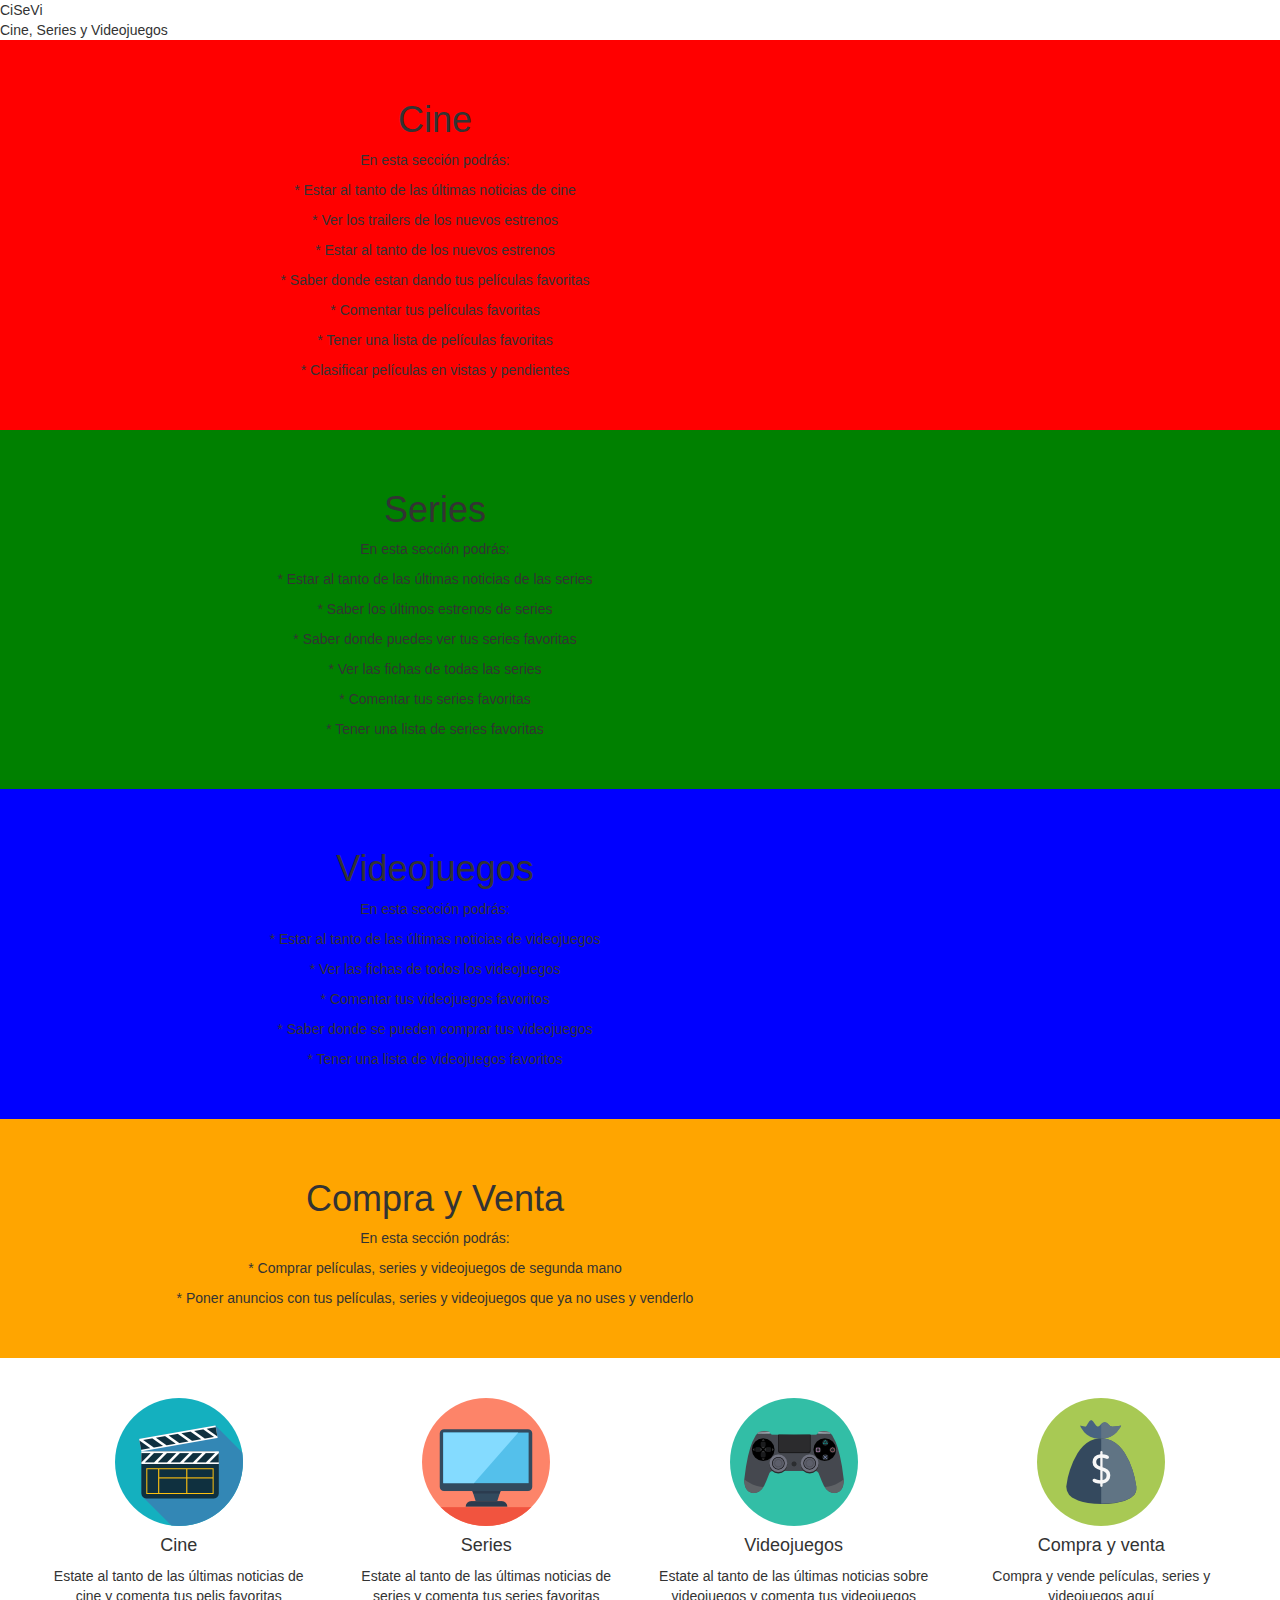
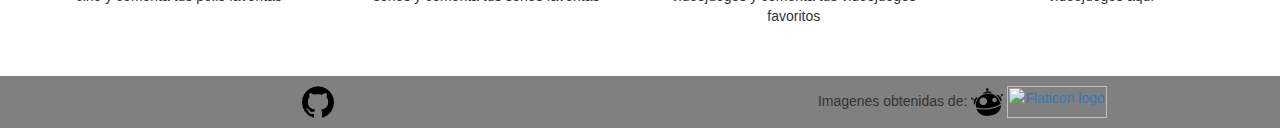
==== index.html @ 4f7527a3 "empezando" ====
<!DOCTYPE html>
<html>
<head>

	<meta name="viewport" content="width=device-width, initial-scale=1">

	<title>CiSeVi</title>

	<link rel="stylesheet" href="https://maxcdn.bootstrapcdn.com/bootstrap/3.3.7/css/bootstrap.min.css" integrity="sha384-BVYiiSIFeK1dGmJRAkycuHAHRg32OmUcww7on3RYdg4Va+PmSTsz/K68vbdEjh4u" crossorigin="anonymous">

	<link rel="stylesheet" href="https://maxcdn.bootstrapcdn.com/bootstrap/3.3.7/css/bootstrap-theme.min.css" integrity="sha384-rHyoN1iRsVXV4nD0JutlnGaslCJuC7uwjduW9SVrLvRYooPp2bWYgmgJQIXwl/Sp" crossorigin="anonymous">

	<script src="https://maxcdn.bootstrapcdn.com/bootstrap/3.3.7/js/bootstrap.min.js" integrity="sha384-Tc5IQib027qvyjSMfHjOMaLkfuWVxZxUPnCJA7l2mCWNIpG9mGCD8wGNIcPD7Txa" crossorigin="anonymous"></script>

	<link rel="stylesheet" type="text/css" href="css/style.css">


</head>
<body>
	<!--<nav id="mainNav" class="navbar navbar-default navbar-custom navbar-fixed-top">
		<div class="container">
			<div class="navbar-header page-scroll">
                <button type="button" class="navbar-toggle" data-toggle="collapse" data-target="#bs-example-navbar-collapse-1">
                    <span class="sr-only">Toggle navigation</span> Menu <i class="fa fa-bars"></i>
                </button>
                <a class="navbar-brand page-scroll" href="#page-top">CiSeVi</a>
            </div>

            <div class="collapse navbar-collapse" id="bs-example-navbar-collapse-1">
                <ul class="nav navbar-nav navbar-right">
                    <li class="hidden">
                        <a href="#page-top"></a>
                    </li>
                    <li>
                        <a class="page-scroll" href="#services">Cine</a>
                    </li>
                    <li>
                        <a class="page-scroll" href="#portfolio">Series</a>
                    </li>
                    <li>
                        <a class="page-scroll" href="#about">Videojuegos</a>
                    </li>
                    <li>
                        <a class="page-scroll" href="#team">Compra y Venta</a>
                    </li>
            </div>
		</div>
	</nav>-->
		<header>
			<div class=" row intro-center">
				<div class="col-md-12">
					<div class="intro-lead-in">CiSeVi</div>
					<div class="intro-heading">Cine, Series y Videojuegos</div>
				</div>
			</div>
		</header>

        <div class="row text-center" id="cine">
        	<div class="col-md-8">
        		<h1>Cine</h1>
        		<p>En esta sección podrás:</p>
				<p>* Estar al tanto de las últimas noticias de cine</p>
				<p>* Ver los trailers de los nuevos estrenos</p>
				<p>* Estar al tanto de los nuevos estrenos</p>
				<p>* Saber donde estan dando tus películas favoritas</p>
				<p>* Comentar tus películas favoritas</p>
				<p>* Tener una lista de películas favoritas</p>
				<p>* Clasificar películas en vistas y pendientes</p>
        	</div>
        	<div class="col-md-4">
        		
        	</div>
        </div>

        <div class="row text-center" id="series">
        	<div class="col-md-8">
        	<h1>Series</h1>
        		<p>En esta sección podrás:</p>
				<p>* Estar al tanto de las últimas noticias de las series</p>
				<p>* Saber los últimos estrenos de series</p>
				<p>* Saber donde puedes ver tus series favoritas</p>
				<p>* Ver las fichas de todas las series</p>
				<p>* Comentar tus series favoritas</p>
				<p>* Tener una lista de series favoritas</p>
        	</div>
        	<div class="col-md-4">
        		
        	</div>
        </div>

        <div class="row text-center" id="videojuegos">
        	<div class="col-md-8">
        		<h1>Videojuegos</h1>
        		<p> En esta sección podrás:</p>
				<p>* Estar al tanto de las últimas noticias de videojuegos</p>
				<p>* Ver las fichas de todos los videojuegos</p>
				<p>* Comentar tus videojuegos favoritos</p>
				<p>* Saber donde se pueden comprar tus videojuegos</p>
				<p>* Tener una lista de videojuegos favoritos</p>
        	</div>
        	<div class="col-md-4">
        		
        	</div>
        </div>

        <div class="row text-center" id="compra-y-venta">
        	<div class="col-md-8">
        		<h1>Compra y Venta</h1>
        		<p>En esta sección podrás:</p>
				<p>* Comprar películas, series y videojuegos de segunda mano</p>
				<p>* Poner anuncios con tus películas, series y videojuegos que ya no uses y venderlo</p>
        	</div>
        	<div class="col-md-4">
        		
        	</div>
        </div>

        	 	<div class="row text-center" id="breve-resumen">
                <div class="col-md-3">
                	<a href="#"><img src="images/clapperboard.png"></a>
                    <h4>Cine</h4>
                    <p>Estate al tanto de las últimas noticias de cine y comenta tus pelis favoritas</p>
                </div>
                <div class="col-md-3">
                	<a href="#"><img src="images/computer.png"></a>
                    <h4>Series</h4>
                    <p>Estate al tanto de las últimas noticias de series y comenta tus series favoritas</p>
                </div>
                <div class="col-md-3">
                	<a href=""><img src="images/gamepad.png"></a>
                    <h4>Videojuegos</h4>
                    <p>Estate al tanto de las últimas noticias sobre videojuegos y comenta tus videojuegos favoritos</p>
                </div>
                <div class="col-md-3">
                	<a href=""><img src="images/money-bag.png"></a>
                    <h4>Compra y venta</h4>
                    <p>Compra y vende películas, series y videojuegos aquí</p>
                </div>
        </div>
		
		<footer>
			<div class="row text-center" id="footer">
				<div class="col-md-6">
					<a href="https://github.com/alu0100767803/Practica2-AngularJS-Bootstrap.git" target="_blank"><img src="images/github-logo.png"></img></a>
				</div>
				<div class="col-md-6">
					Imagenes obtenidas de:
					<a href="http://www.freepik.es" target="_blank"><img src="images/freepik-logo.png"></img></a>
	      			<a href="http://www.flaticon.com/" target="_blank"><img src="https://media.freepik.com/flaticon/img/flaticon-logo.svg" title="Flaticon logo" width="100" height="32"></a>
				</div> 
				
			</div>
         </footer>   				
	
</body>
</html>
---- css/style.css ----
#breve-resumen {
	padding: 40px;
}

#footer {
	background-color: grey;
	padding: 10px;
}

#cine {
	background-color: red;
	padding: 40px;
}
#series{
	background-color: green;
	padding: 40px;
}
#videojuegos{
	background-color: blue;
	padding: 40px;
}
#compra-y-venta{
	background-color: orange;
	padding: 40px;
}



/*header {
	background: url("../images/cine.jpg");
	background-size: cover;
}

header .intro-text {
  padding-top: 200px;
  padding-bottom: 150px;
}
header .intro-text .intro-lead-in {
  font-family: italic;
  line-height: 22px;
  margin-bottom: 25px;
  font-size: 100px;
}
header .intro-text .intro-heading {
  font-family: italic;
  font-weight: 700;
  font-size: 50px;
  line-height: 50px;
  margin-bottom: 25px;
}




@media (min-width: 768px) {
  header .intro-text {
    padding-top: 300px;
    padding-bottom: 200px;
  }
  header .intro-text .intro-lead-in {
    font-family: italic;
    font-size: 40px;
    line-height: 40px;
    margin-bottom: 25px;
    font-size: 150px;
  }
  header .intro-text .intro-heading {
    font-family: italic;
    text-transform: uppercase;
    font-weight: 700;
    font-size: 50px;
    line-height: 75px;
    margin-bottom: 50px;
  }
}

/*header {
	background: url("../images/teatro.jpg");
	background-repeat: no-repeat;
  	background-attachment: fixed;
	background-position: center center;
	-webkit-background-size: cover;
	-moz-background-size: cover;
	background-size: cover;
	-o-background-size: cover;
	height: 100%;
}
#subtitulo {
	font-size: 50px;
}

#titulo {
	font-size: 100px;	
}*/
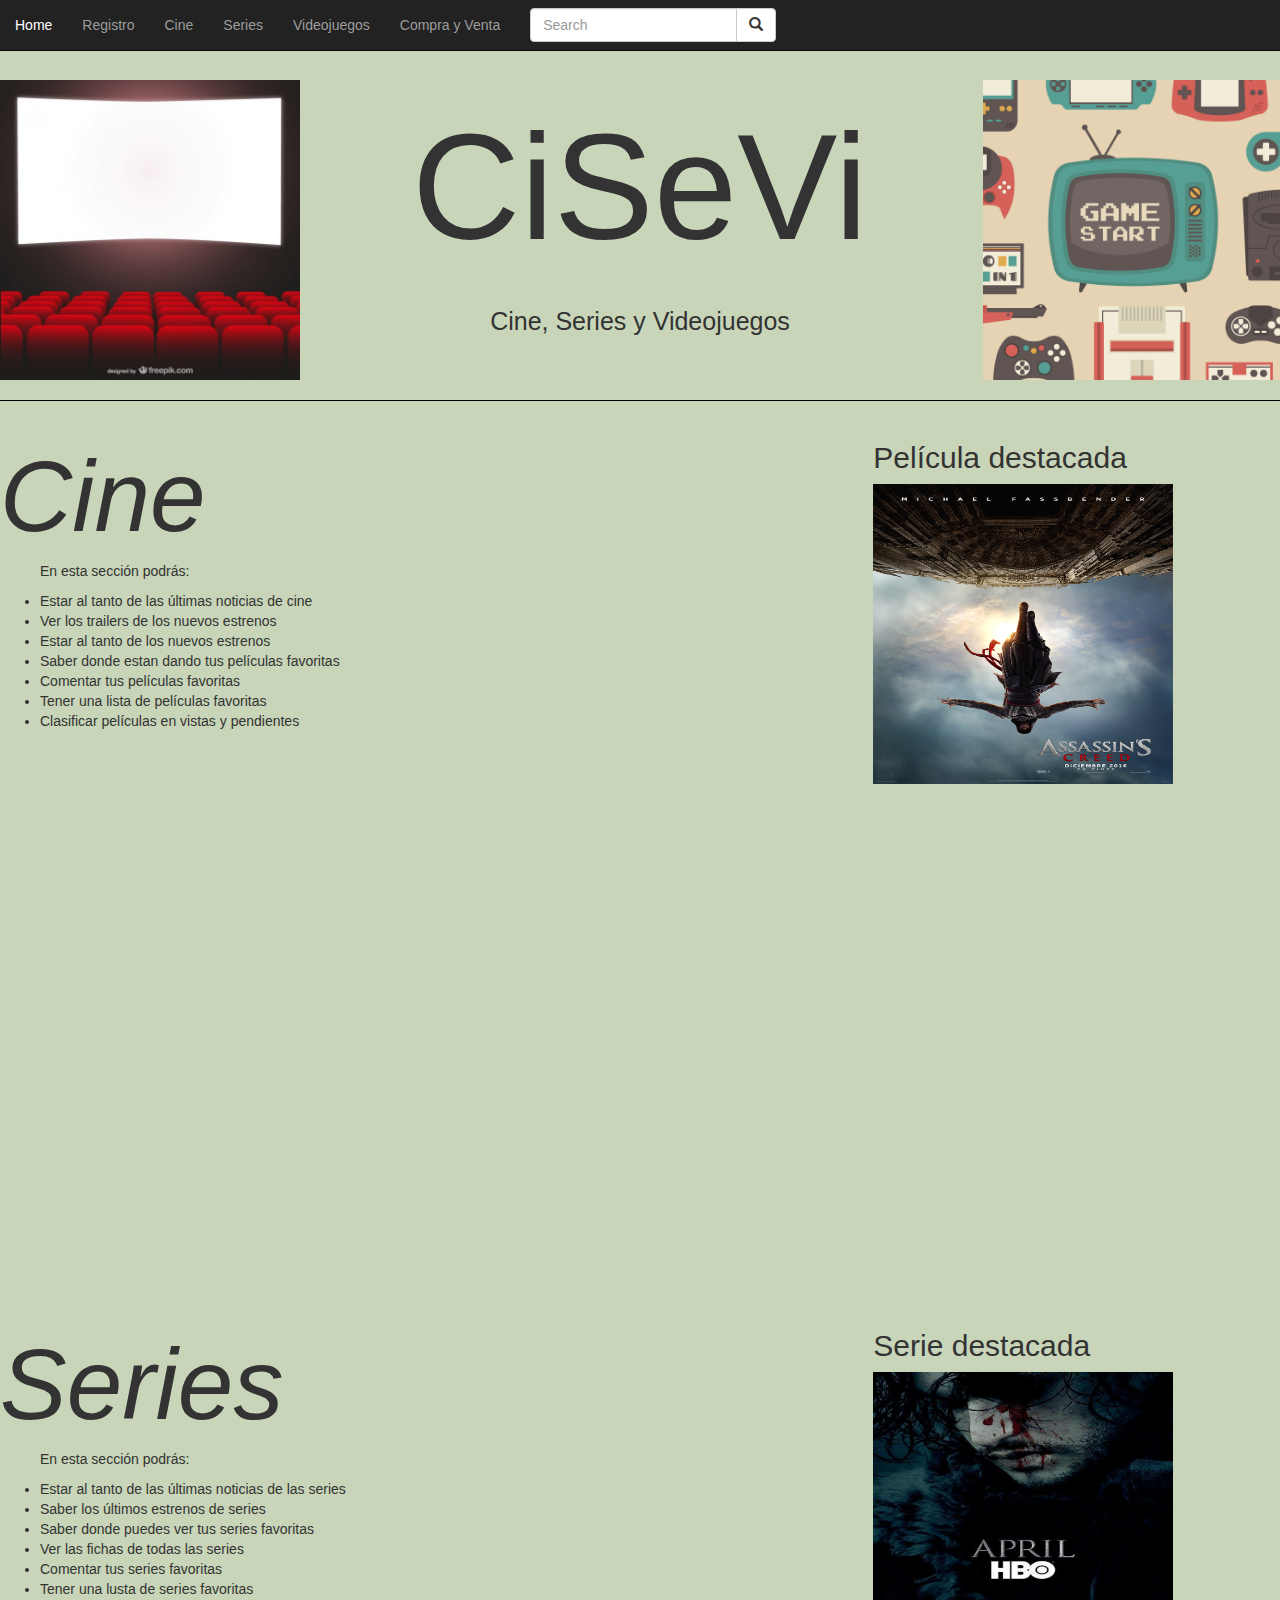
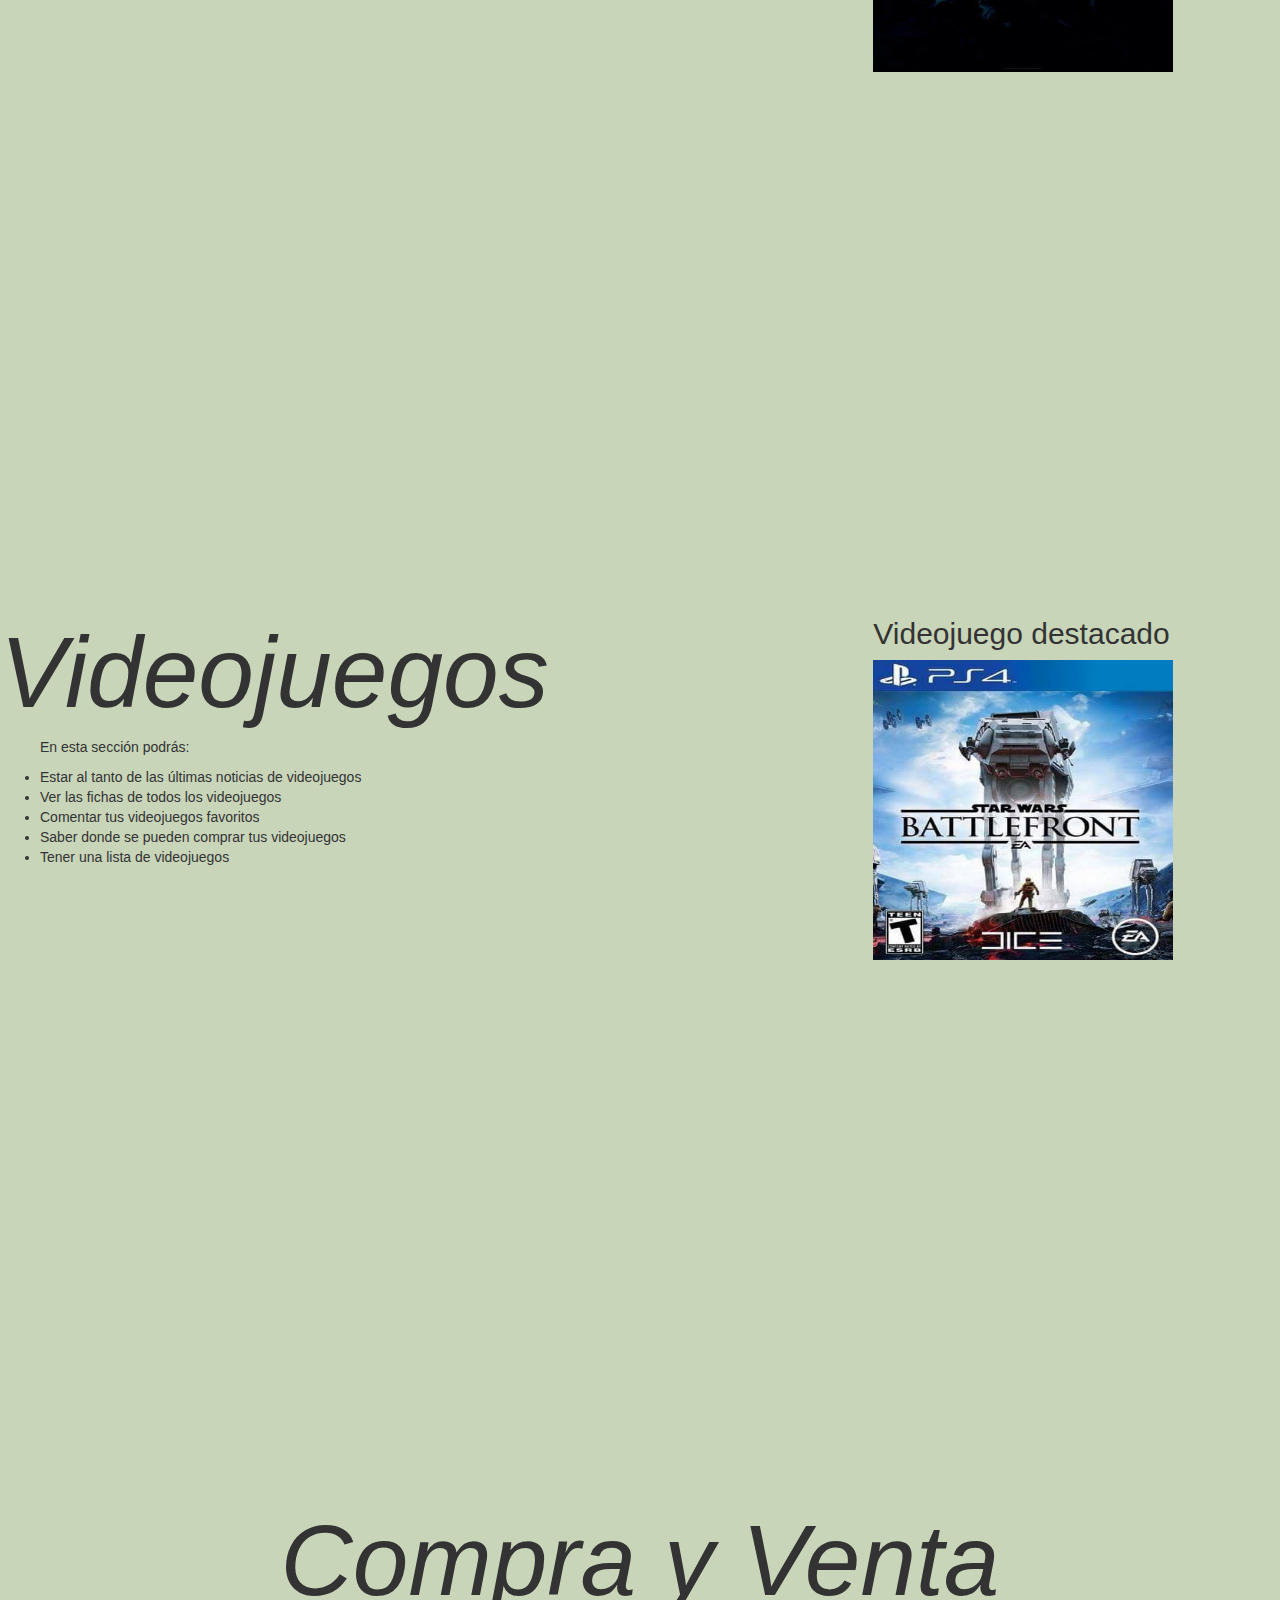
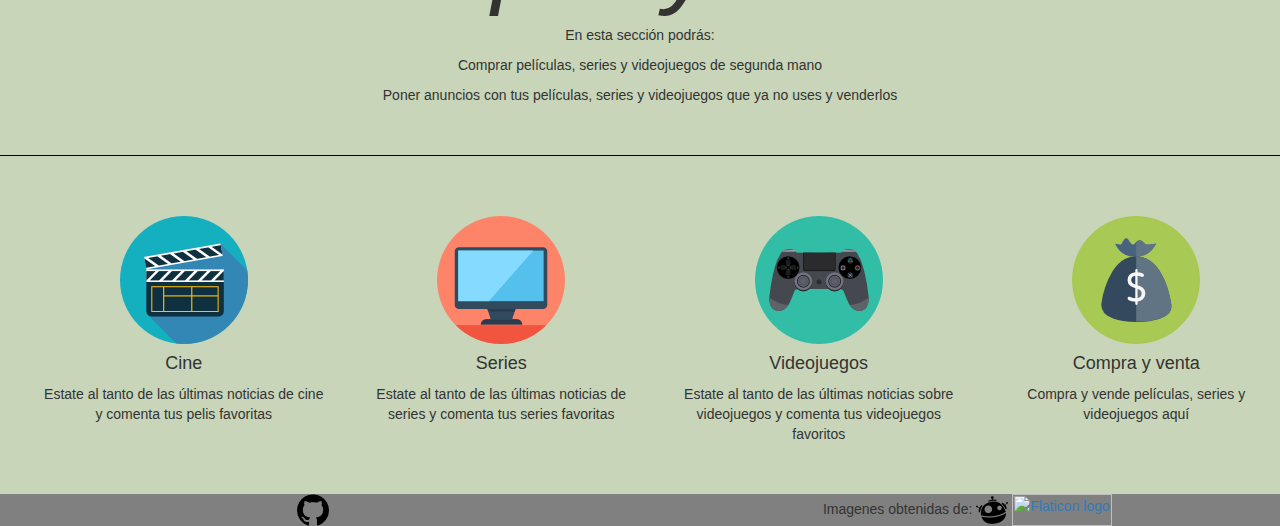
==== commit ce6b87b7: "registro" ====
--- a/index.html
+++ b/index.html
@@ -17,125 +17,172 @@
 
 </head>
 <body>
-	<!--<nav id="mainNav" class="navbar navbar-default navbar-custom navbar-fixed-top">
-		<div class="container">
-			<div class="navbar-header page-scroll">
-                <button type="button" class="navbar-toggle" data-toggle="collapse" data-target="#bs-example-navbar-collapse-1">
-                    <span class="sr-only">Toggle navigation</span> Menu <i class="fa fa-bars"></i>
-                </button>
-                <a class="navbar-brand page-scroll" href="#page-top">CiSeVi</a>
-            </div>
-
-            <div class="collapse navbar-collapse" id="bs-example-navbar-collapse-1">
-                <ul class="nav navbar-nav navbar-right">
-                    <li class="hidden">
-                        <a href="#page-top"></a>
-                    </li>
-                    <li>
-                        <a class="page-scroll" href="#services">Cine</a>
-                    </li>
-                    <li>
-                        <a class="page-scroll" href="#portfolio">Series</a>
-                    </li>
-                    <li>
-                        <a class="page-scroll" href="#about">Videojuegos</a>
-                    </li>
-                    <li>
-                        <a class="page-scroll" href="#team">Compra y Venta</a>
-                    </li>
-            </div>
-		</div>
-	</nav>-->
-		<header>
-			<div class=" row intro-center">
+		  <nav class="navbar navbar-inverse navbar-fixed-top" role="navigation">
+	        <div class="collapse navbar-collapse" id="bs-example-navbar-collapse-1">
+	            <ul class="nav navbar-nav">
+	            	<li>
+	            		<a href="index.html">Home</a>
+	            	</li>
+	                <li>
+	                    <a href="registro.html">Registro</a>
+	                </li>
+	                <li>
+	                    <a href="#">Cine</a>
+	                </li>
+	                <li>
+	                    <a href="#">Series</a>
+	                </li>
+	                <li>
+	                	<a href="#">Videojuegos</a>
+	                </li>
+	                <li>
+	                	<a href="#">Compra y Venta</a>
+	                </li>
+	                <li>
+					        <form class="navbar-form" role="search">
+					        	<div class="input-group">
+					            	<input type="text" class="form-control" placeholder="Search" name="srch-term" id="srch-term">
+					            	<div class="input-group-btn">
+                						<button class="btn btn-default" type="submit"><i class="glyphicon glyphicon-search"></i></button>
+            						</div>
+        						</div>
+        					</form>
+	                </li>
+	            </ul>
+	        </div>
+			</nav>
+
+			<!-- <div class="row text-center">
 				<div class="col-md-12">
 					<div class="intro-lead-in">CiSeVi</div>
 					<div class="intro-heading">Cine, Series y Videojuegos</div>
 				</div>
+			</div> -->
+
+			<div class="row text-center" id="encabezado">
+				<div class="col-md-3">
+					<img src="images/fondo-cine.jpg" height="300" width="300">
+				</div>
+				<div class="col-md-6">
+					<p id="titulo">CiSeVi</p>
+					<p id="subtitulo">Cine, Series y Videojuegos</p>
+				</div>
+				<div class="col-md-3">
+					<img src="images/game start.jpg" height="300" width="300">
+				</div>
+				
 			</div>
-		</header>
-
-        <div class="row text-center" id="cine">
+
+			<hr>
+
+        <div class="row" id="cine">
         	<div class="col-md-8">
         		<h1>Cine</h1>
+        		<ul class="lista">
         		<p>En esta sección podrás:</p>
-				<p>* Estar al tanto de las últimas noticias de cine</p>
-				<p>* Ver los trailers de los nuevos estrenos</p>
-				<p>* Estar al tanto de los nuevos estrenos</p>
-				<p>* Saber donde estan dando tus películas favoritas</p>
-				<p>* Comentar tus películas favoritas</p>
-				<p>* Tener una lista de películas favoritas</p>
-				<p>* Clasificar películas en vistas y pendientes</p>
+        			<li>Estar al tanto de las últimas noticias de cine</li>
+        			<li>Ver los trailers de los nuevos estrenos</li>
+					<li>Estar al tanto de los nuevos estrenos</li>
+					<li>Saber donde estan dando tus películas favoritas</li>
+					<li>Comentar tus películas favoritas</li>
+					<li>Tener una lista de películas favoritas</li>
+					<li>Clasificar películas en vistas y pendientes</li>
+    		</ul>
         	</div>
         	<div class="col-md-4">
-        		
-        	</div>
-        </div>
-
-        <div class="row text-center" id="series">
+ 				<h2>Película destacada</h2>
+ 				<a href=""><img src="images/AC.jpg" height="300" width="300"></a>
+        	</div>
+        </div>
+        <div class="row">
+        	<div class="col-md-12">
+        		<div class="video">
+					<iframe  src="https://www.youtube.com/embed/uNOnq5YaNxg" frameborder="0" allowfullscreen></iframe>
+				</div>
+        	</div>
+        </div>
+        <div class="row" id="series">
         	<div class="col-md-8">
         	<h1>Series</h1>
+        		<ul>
         		<p>En esta sección podrás:</p>
-				<p>* Estar al tanto de las últimas noticias de las series</p>
-				<p>* Saber los últimos estrenos de series</p>
-				<p>* Saber donde puedes ver tus series favoritas</p>
-				<p>* Ver las fichas de todas las series</p>
-				<p>* Comentar tus series favoritas</p>
-				<p>* Tener una lista de series favoritas</p>
+        			<li>Estar al tanto de las últimas noticias de las series</li>
+        			<li>Saber los últimos estrenos de series</li>
+        			<li>Saber donde puedes ver tus series favoritas</li>
+        			<li>Ver las fichas de todas las series</li>
+        			<li>Comentar tus series favoritas</li>
+        			<li>Tener una lusta de series favoritas</li>
+        		</ul>
         	</div>
         	<div class="col-md-4">
-        		
-        	</div>
-        </div>
-
-        <div class="row text-center" id="videojuegos">
+        		<h2>Serie destacada</h2>
+        		<a href="#"><img src="images/GOT.jpg" height="300" width="300"></a>
+        	</div>
+        </div>
+         <div class="row">
+        	<div class=" col-md-12">
+        		<div class="video">
+					<iframe  src="https://www.youtube.com/embed/l8tUY14C5cE" frameborder="0" ></iframe>
+				</div>
+        	</div>
+        </div>
+
+        <div class="row" id="videojuegos">
         	<div class="col-md-8">
         		<h1>Videojuegos</h1>
-        		<p> En esta sección podrás:</p>
-				<p>* Estar al tanto de las últimas noticias de videojuegos</p>
-				<p>* Ver las fichas de todos los videojuegos</p>
-				<p>* Comentar tus videojuegos favoritos</p>
-				<p>* Saber donde se pueden comprar tus videojuegos</p>
-				<p>* Tener una lista de videojuegos favoritos</p>
+        		<ul>
+        		<p>En esta sección podrás:</p>
+        			<li>Estar al tanto de las últimas noticias de videojuegos</li>
+        			<li>Ver las fichas de todos los videojuegos</li>
+        			<li>Comentar tus videojuegos favoritos</li>
+        			<li>Saber donde se pueden comprar tus videojuegos</li>
+        			<li>Tener una lista de videojuegos</li>
+        		</ul>
         	</div>
         	<div class="col-md-4">
-        		
-        	</div>
-        </div>
-
+        		<h2>Videojuego destacado</h2>
+        		<a href="#"><img src="images/SWB.jpg" height="300" width="300"></a>
+        	</div>
+        </div>
+		<div class="row">
+        	<div class=" col-md-12">
+        		<div class="video">
+					<iframe  src="https://www.youtube.com/embed/-S8jWacP-z8" frameborder="0" ></iframe>
+				</div>
+        	</div>
+        </div>
         <div class="row text-center" id="compra-y-venta">
-        	<div class="col-md-8">
+        	<div class="col-md-12">
         		<h1>Compra y Venta</h1>
-        		<p>En esta sección podrás:</p>
-				<p>* Comprar películas, series y videojuegos de segunda mano</p>
-				<p>* Poner anuncios con tus películas, series y videojuegos que ya no uses y venderlo</p>
-        	</div>
-        	<div class="col-md-4">
-        		
-        	</div>
-        </div>
-
-        	 	<div class="row text-center" id="breve-resumen">
-                <div class="col-md-3">
-                	<a href="#"><img src="images/clapperboard.png"></a>
-                    <h4>Cine</h4>
-                    <p>Estate al tanto de las últimas noticias de cine y comenta tus pelis favoritas</p>
-                </div>
-                <div class="col-md-3">
-                	<a href="#"><img src="images/computer.png"></a>
-                    <h4>Series</h4>
-                    <p>Estate al tanto de las últimas noticias de series y comenta tus series favoritas</p>
-                </div>
-                <div class="col-md-3">
-                	<a href=""><img src="images/gamepad.png"></a>
-                    <h4>Videojuegos</h4>
-                    <p>Estate al tanto de las últimas noticias sobre videojuegos y comenta tus videojuegos favoritos</p>
-                </div>
-                <div class="col-md-3">
-                	<a href=""><img src="images/money-bag.png"></a>
-                    <h4>Compra y venta</h4>
-                    <p>Compra y vende películas, series y videojuegos aquí</p>
-                </div>
+        			<p>En esta sección podrás:</p>
+        			<p>Comprar películas, series y videojuegos de segunda mano</p>
+        			<p>Poner anuncios con tus películas, series y videojuegos que ya no uses y venderlos</p>
+        	</div>
+        </div>
+
+        <hr>
+
+        <div class="row text-center" id="breve-resumen">
+            <div class="col-md-3">
+            	<a href="#"><img src="images/clapperboard.png"></a>
+                <h4>Cine</h4>
+                <p>Estate al tanto de las últimas noticias de cine y comenta tus pelis favoritas</p>
+            </div>
+            <div class="col-md-3">
+            	<a href="#"><img src="images/computer.png"></a>
+                <h4>Series</h4>
+                <p>Estate al tanto de las últimas noticias de series y comenta tus series favoritas</p>
+            </div>
+            <div class="col-md-3">
+            	<a href=""><img src="images/gamepad.png"></a>
+                <h4>Videojuegos</h4>
+                <p>Estate al tanto de las últimas noticias sobre videojuegos y comenta tus videojuegos favoritos</p>
+            </div>
+            <div class="col-md-3">
+            	<a href=""><img src="images/money-bag.png"></a>
+                <h4>Compra y venta</h4>
+                <p>Compra y vende películas, series y videojuegos aquí</p>
+            </div>
         </div>
 		
 		<footer>
--- a/css/style.css
+++ b/css/style.css
@@ -1,30 +1,62 @@
+body {
+	background-color: #C8D5B9
+}
+
 #breve-resumen {
 	padding: 40px;
+	padding-right: 0px;
 }
 
 #footer {
 	background-color: grey;
-	padding: 10px;
 }
 
 #cine {
-	background-color: red;
-	padding: 40px;
-}
-#series{
-	background-color: green;
-	padding: 40px;
-}
-#videojuegos{
-	background-color: blue;
-	padding: 40px;
-}
-#compra-y-venta{
-	background-color: orange;
-	padding: 40px;
+	margin-bottom: 40px;
 }
 
+#series {
+	margin-bottom: 40px;
+}
 
+#videojuegos {
+	margin-bottom: 40px;
+}
+
+#compra-y-venta{
+		margin-bottom: 40px;
+}
+
+.video iframe {
+	width: 100%;
+	min-height:480px;
+}
+
+h1 {
+	font-family: sans-serif;
+	font-style: italic;
+	font-size: 100px;
+}
+
+hr {
+	border-color: black;
+}
+
+#titulo {
+	font-size: 150px;
+}
+
+#subtitulo{
+	font-size: 25px;
+}
+
+#encabezado{
+	margin-top: 80px;
+}
+
+.container input {
+	margin-bottom: 10px;
+}
 
 /*header {
 	background: url("../images/cine.jpg");
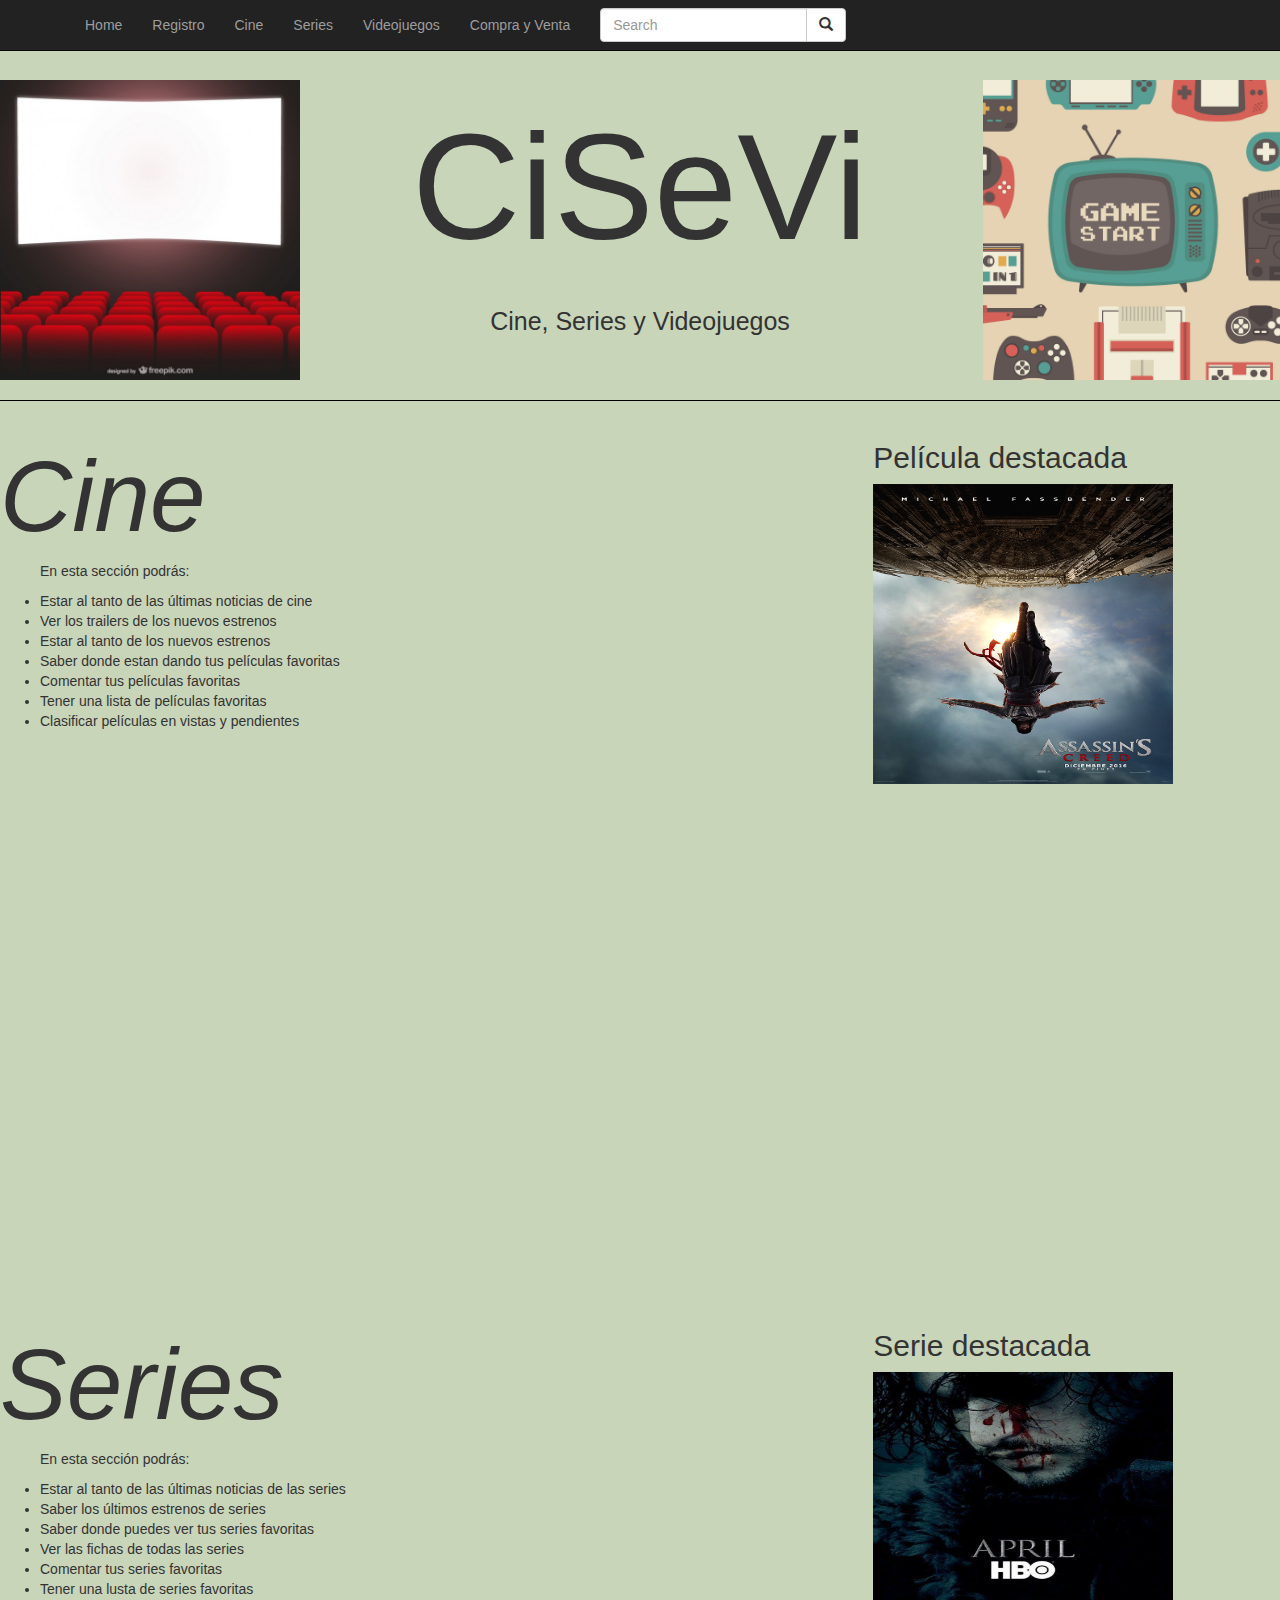
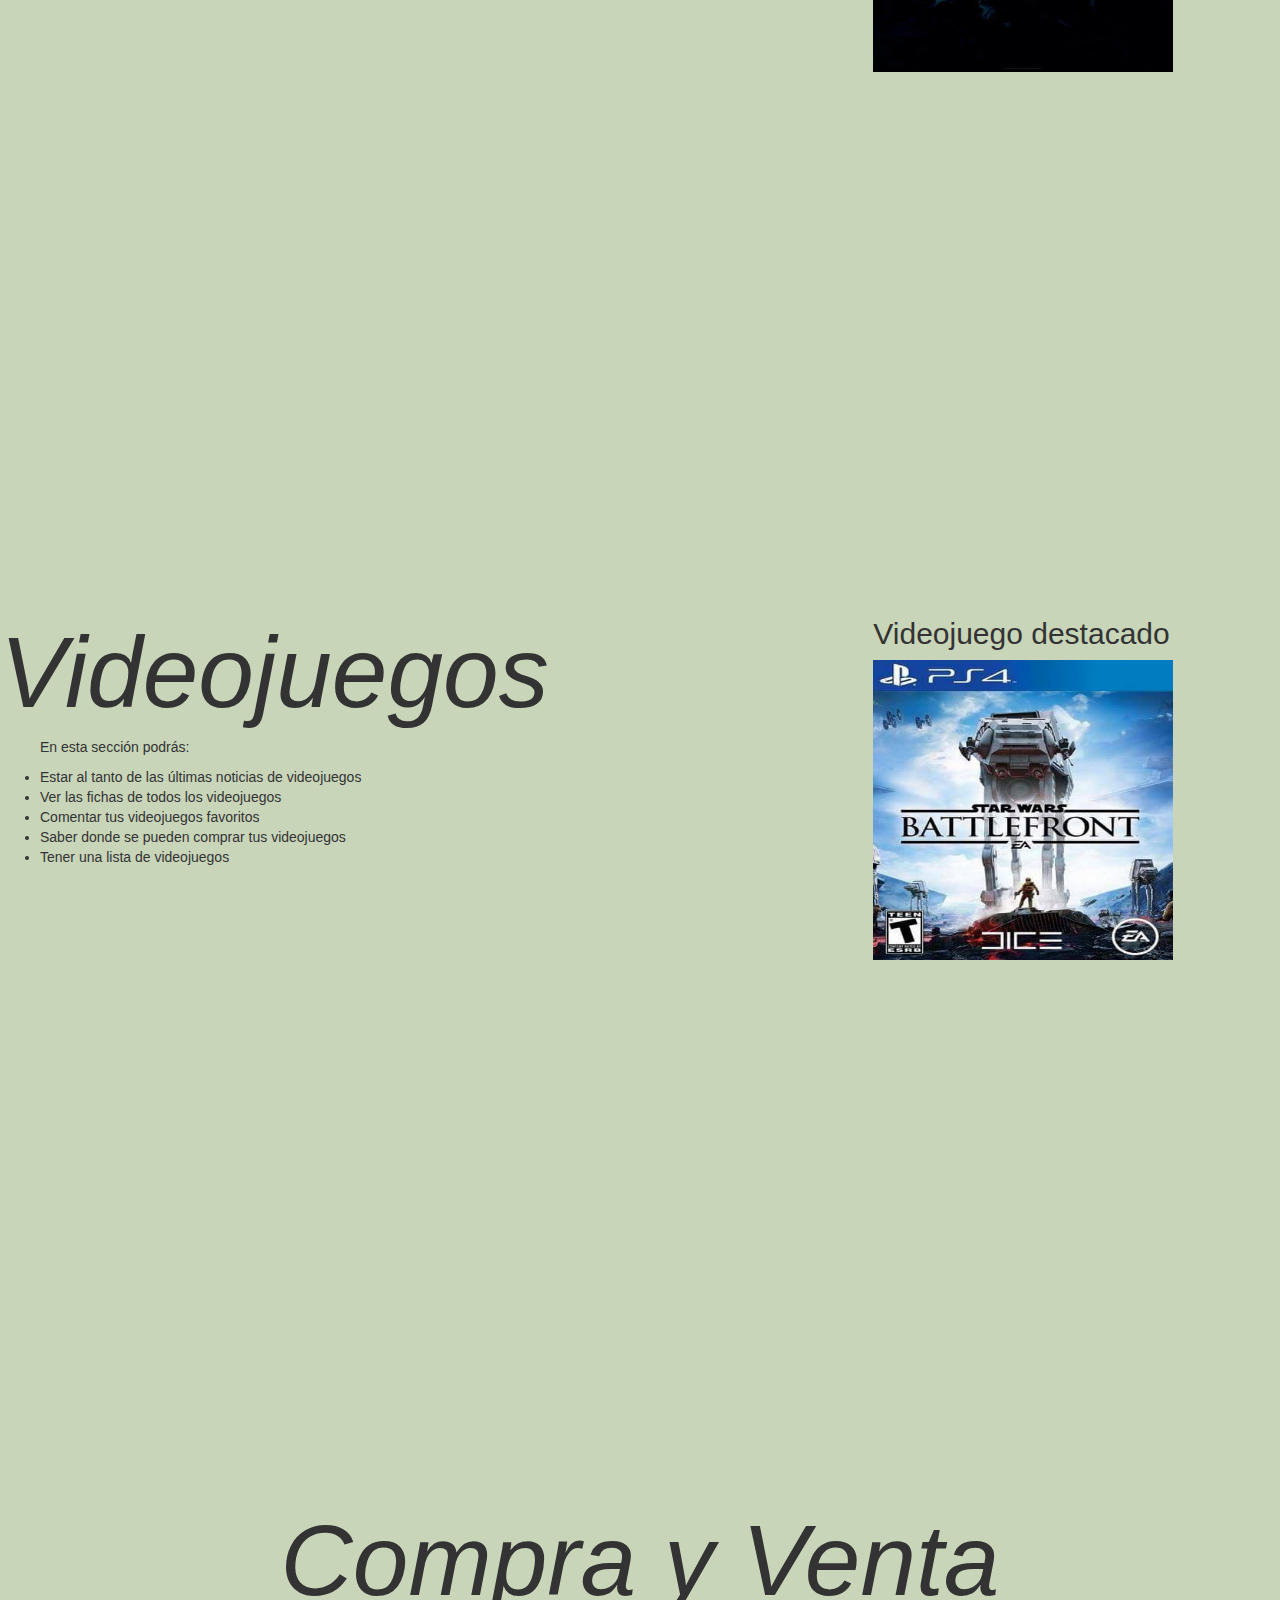
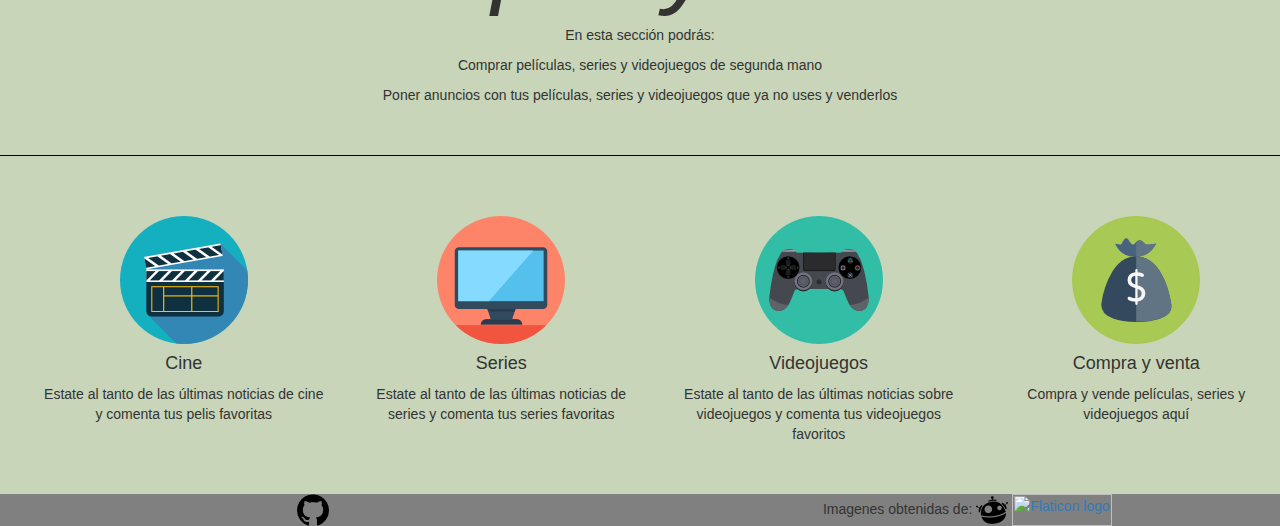
==== commit afc31a35: "cambios" ====
--- a/index.html
+++ b/index.html
@@ -1,5 +1,5 @@
 <!DOCTYPE html>
-<html>
+<html ng-app>
 <head>
 
 	<meta name="viewport" content="width=device-width, initial-scale=1">
@@ -9,195 +9,200 @@
 	<link rel="stylesheet" href="https://maxcdn.bootstrapcdn.com/bootstrap/3.3.7/css/bootstrap.min.css" integrity="sha384-BVYiiSIFeK1dGmJRAkycuHAHRg32OmUcww7on3RYdg4Va+PmSTsz/K68vbdEjh4u" crossorigin="anonymous">
 
 	<link rel="stylesheet" href="https://maxcdn.bootstrapcdn.com/bootstrap/3.3.7/css/bootstrap-theme.min.css" integrity="sha384-rHyoN1iRsVXV4nD0JutlnGaslCJuC7uwjduW9SVrLvRYooPp2bWYgmgJQIXwl/Sp" crossorigin="anonymous">
-
-	<script src="https://maxcdn.bootstrapcdn.com/bootstrap/3.3.7/js/bootstrap.min.js" integrity="sha384-Tc5IQib027qvyjSMfHjOMaLkfuWVxZxUPnCJA7l2mCWNIpG9mGCD8wGNIcPD7Txa" crossorigin="anonymous"></script>
 
 	<link rel="stylesheet" type="text/css" href="css/style.css">
 
 
 </head>
 <body>
-		  <nav class="navbar navbar-inverse navbar-fixed-top" role="navigation">
-	        <div class="collapse navbar-collapse" id="bs-example-navbar-collapse-1">
-	            <ul class="nav navbar-nav">
-	            	<li>
-	            		<a href="index.html">Home</a>
-	            	</li>
-	                <li>
-	                    <a href="registro.html">Registro</a>
-	                </li>
-	                <li>
-	                    <a href="#">Cine</a>
-	                </li>
-	                <li>
-	                    <a href="#">Series</a>
-	                </li>
-	                <li>
-	                	<a href="#">Videojuegos</a>
-	                </li>
-	                <li>
-	                	<a href="#">Compra y Venta</a>
-	                </li>
-	                <li>
+	<nav class="navbar navbar-inverse navbar-fixed-top" role="navigation">
+		<div class="container">
+		  	<div class="navbar-header">
+		        <button type="button" class="navbar-toggle" data-toggle="collapse" data-target="#bs-example-navbar-collapse-1">
+		            <span class="sr-only">Toggle navigation</span>
+		            <span class="icon-bar"></span>
+		            <span class="icon-bar"></span>
+		            <span class="icon-bar"></span>
+		            <span class="icon-bar"></span>
+		        </button>
+			    <div class="collapse navbar-collapse" id="bs-example-navbar-collapse-1">
+			        <ul class="nav navbar-nav">
+			        	<li>
+			        		<a href="index.html">Home</a>
+			        	</li>
+			            <li>
+			                <a href="registro.html">Registro</a>
+			            </li>
+			            <li>
+			                <a href="#">Cine</a>
+			            </li>
+			            <li>
+			                <a href="#">Series</a>
+			            </li>
+			            <li>
+			            	<a href="#">Videojuegos</a>
+			            </li>
+			            <li>
+			            	<a href="#">Compra y Venta</a>
+			            </li>
+			            <li>
 					        <form class="navbar-form" role="search">
 					        	<div class="input-group">
 					            	<input type="text" class="form-control" placeholder="Search" name="srch-term" id="srch-term">
 					            	<div class="input-group-btn">
-                						<button class="btn btn-default" type="submit"><i class="glyphicon glyphicon-search"></i></button>
-            						</div>
-        						</div>
-        					</form>
-	                </li>
-	            </ul>
-	        </div>
-			</nav>
-
-			<!-- <div class="row text-center">
-				<div class="col-md-12">
-					<div class="intro-lead-in">CiSeVi</div>
-					<div class="intro-heading">Cine, Series y Videojuegos</div>
-				</div>
-			</div> -->
-
-			<div class="row text-center" id="encabezado">
-				<div class="col-md-3">
-					<img src="images/fondo-cine.jpg" height="300" width="300">
-				</div>
-				<div class="col-md-6">
-					<p id="titulo">CiSeVi</p>
-					<p id="subtitulo">Cine, Series y Videojuegos</p>
-				</div>
-				<div class="col-md-3">
-					<img src="images/game start.jpg" height="300" width="300">
-				</div>
-				
-			</div>
-
-			<hr>
-
-        <div class="row" id="cine">
-        	<div class="col-md-8">
-        		<h1>Cine</h1>
-        		<ul class="lista">
-        		<p>En esta sección podrás:</p>
-        			<li>Estar al tanto de las últimas noticias de cine</li>
-        			<li>Ver los trailers de los nuevos estrenos</li>
-					<li>Estar al tanto de los nuevos estrenos</li>
-					<li>Saber donde estan dando tus películas favoritas</li>
-					<li>Comentar tus películas favoritas</li>
-					<li>Tener una lista de películas favoritas</li>
-					<li>Clasificar películas en vistas y pendientes</li>
+			    						<button class="btn btn-default" type="submit"><i class="glyphicon glyphicon-search"></i></button>
+									</div>
+								</div>
+							</form>
+			            </li>
+			        </ul>
+			    </div>
+		    </div>
+		</div>
+	</nav>
+
+	<div class="row text-center" id="encabezado">
+		<div class="col-md-3">
+			<img src="images/fondo-cine.jpg" height="300" width="300">
+		</div>
+		<div class="col-md-6">
+			<p id="titulo">CiSeVi</p>
+			<p id="subtitulo">Cine, Series y Videojuegos</p>
+		</div>
+		<div class="col-md-3">
+			<img src="images/game start.jpg" height="300" width="300">
+		</div>
+		
+	</div>
+
+	<hr>
+
+    <div class="row" id="cine">
+    	<div class="col-md-8">
+    		<h1>Cine</h1>
+    		<ul class="lista">
+    		<p>En esta sección podrás:</p>
+    			<li>Estar al tanto de las últimas noticias de cine</li>
+    			<li>Ver los trailers de los nuevos estrenos</li>
+				<li>Estar al tanto de los nuevos estrenos</li>
+				<li>Saber donde estan dando tus películas favoritas</li>
+				<li>Comentar tus películas favoritas</li>
+				<li>Tener una lista de películas favoritas</li>
+				<li>Clasificar películas en vistas y pendientes</li>
+			</ul>
+    	</div>
+    	<div class="col-md-4">
+				<h2>Película destacada</h2>
+				<a href="fichaAC.html"><img src="images/AC.jpg" height="300" width="300"></a>
+    	</div>
+    </div>
+    
+    <div class="row">
+    	<div class="col-md-12">
+    		<div class="video">
+				<iframe  src="https://www.youtube.com/embed/uNOnq5YaNxg" frameborder="0" allowfullscreen></iframe>
+			</div>
+    	</div>
+    </div>
+    <div class="row" id="series">
+    	<div class="col-md-8">
+    	<h1>Series</h1>
+    		<ul>
+    		<p>En esta sección podrás:</p>
+    			<li>Estar al tanto de las últimas noticias de las series</li>
+    			<li>Saber los últimos estrenos de series</li>
+    			<li>Saber donde puedes ver tus series favoritas</li>
+    			<li>Ver las fichas de todas las series</li>
+    			<li>Comentar tus series favoritas</li>
+    			<li>Tener una lusta de series favoritas</li>
     		</ul>
-        	</div>
-        	<div class="col-md-4">
- 				<h2>Película destacada</h2>
- 				<a href=""><img src="images/AC.jpg" height="300" width="300"></a>
-        	</div>
-        </div>
-        <div class="row">
-        	<div class="col-md-12">
-        		<div class="video">
-					<iframe  src="https://www.youtube.com/embed/uNOnq5YaNxg" frameborder="0" allowfullscreen></iframe>
-				</div>
-        	</div>
-        </div>
-        <div class="row" id="series">
-        	<div class="col-md-8">
-        	<h1>Series</h1>
-        		<ul>
-        		<p>En esta sección podrás:</p>
-        			<li>Estar al tanto de las últimas noticias de las series</li>
-        			<li>Saber los últimos estrenos de series</li>
-        			<li>Saber donde puedes ver tus series favoritas</li>
-        			<li>Ver las fichas de todas las series</li>
-        			<li>Comentar tus series favoritas</li>
-        			<li>Tener una lusta de series favoritas</li>
-        		</ul>
-        	</div>
-        	<div class="col-md-4">
-        		<h2>Serie destacada</h2>
-        		<a href="#"><img src="images/GOT.jpg" height="300" width="300"></a>
-        	</div>
-        </div>
-         <div class="row">
-        	<div class=" col-md-12">
-        		<div class="video">
-					<iframe  src="https://www.youtube.com/embed/l8tUY14C5cE" frameborder="0" ></iframe>
-				</div>
-        	</div>
-        </div>
-
-        <div class="row" id="videojuegos">
-        	<div class="col-md-8">
-        		<h1>Videojuegos</h1>
-        		<ul>
-        		<p>En esta sección podrás:</p>
-        			<li>Estar al tanto de las últimas noticias de videojuegos</li>
-        			<li>Ver las fichas de todos los videojuegos</li>
-        			<li>Comentar tus videojuegos favoritos</li>
-        			<li>Saber donde se pueden comprar tus videojuegos</li>
-        			<li>Tener una lista de videojuegos</li>
-        		</ul>
-        	</div>
-        	<div class="col-md-4">
-        		<h2>Videojuego destacado</h2>
-        		<a href="#"><img src="images/SWB.jpg" height="300" width="300"></a>
-        	</div>
-        </div>
-		<div class="row">
-        	<div class=" col-md-12">
-        		<div class="video">
-					<iframe  src="https://www.youtube.com/embed/-S8jWacP-z8" frameborder="0" ></iframe>
-				</div>
-        	</div>
-        </div>
-        <div class="row text-center" id="compra-y-venta">
-        	<div class="col-md-12">
-        		<h1>Compra y Venta</h1>
-        			<p>En esta sección podrás:</p>
-        			<p>Comprar películas, series y videojuegos de segunda mano</p>
-        			<p>Poner anuncios con tus películas, series y videojuegos que ya no uses y venderlos</p>
-        	</div>
-        </div>
-
-        <hr>
-
-        <div class="row text-center" id="breve-resumen">
-            <div class="col-md-3">
-            	<a href="#"><img src="images/clapperboard.png"></a>
-                <h4>Cine</h4>
-                <p>Estate al tanto de las últimas noticias de cine y comenta tus pelis favoritas</p>
-            </div>
-            <div class="col-md-3">
-            	<a href="#"><img src="images/computer.png"></a>
-                <h4>Series</h4>
-                <p>Estate al tanto de las últimas noticias de series y comenta tus series favoritas</p>
-            </div>
-            <div class="col-md-3">
-            	<a href=""><img src="images/gamepad.png"></a>
-                <h4>Videojuegos</h4>
-                <p>Estate al tanto de las últimas noticias sobre videojuegos y comenta tus videojuegos favoritos</p>
-            </div>
-            <div class="col-md-3">
-            	<a href=""><img src="images/money-bag.png"></a>
-                <h4>Compra y venta</h4>
-                <p>Compra y vende películas, series y videojuegos aquí</p>
-            </div>
-        </div>
-		
-		<footer>
-			<div class="row text-center" id="footer">
-				<div class="col-md-6">
-					<a href="https://github.com/alu0100767803/Practica2-AngularJS-Bootstrap.git" target="_blank"><img src="images/github-logo.png"></img></a>
-				</div>
-				<div class="col-md-6">
-					Imagenes obtenidas de:
-					<a href="http://www.freepik.es" target="_blank"><img src="images/freepik-logo.png"></img></a>
-	      			<a href="http://www.flaticon.com/" target="_blank"><img src="https://media.freepik.com/flaticon/img/flaticon-logo.svg" title="Flaticon logo" width="100" height="32"></a>
-				</div> 
-				
-			</div>
-         </footer>   				
+    	</div>
+    	<div class="col-md-4">
+    		<h2>Serie destacada</h2>
+    		<a href="#"><img src="images/GOT.jpg" height="300" width="300"></a>
+    	</div>
+    </div>
+     <div class="row">
+    	<div class=" col-md-12">
+    		<div class="video">
+				<iframe  src="https://www.youtube.com/embed/l8tUY14C5cE" frameborder="0" ></iframe>
+			</div>
+    	</div>
+    </div>
+
+    <div class="row" id="videojuegos">
+    	<div class="col-md-8">
+    		<h1>Videojuegos</h1>
+    		<ul>
+    		<p>En esta sección podrás:</p>
+    			<li>Estar al tanto de las últimas noticias de videojuegos</li>
+    			<li>Ver las fichas de todos los videojuegos</li>
+    			<li>Comentar tus videojuegos favoritos</li>
+    			<li>Saber donde se pueden comprar tus videojuegos</li>
+    			<li>Tener una lista de videojuegos</li>
+    		</ul>
+    	</div>
+    	<div class="col-md-4">
+    		<h2>Videojuego destacado</h2>
+    		<a href="#"><img src="images/SWB.jpg" height="300" width="300"></a>
+    	</div>
+    </div>
+	<div class="row">
+    	<div class=" col-md-12">
+    		<div class="video">
+				<iframe  src="https://www.youtube.com/embed/-S8jWacP-z8" frameborder="0" ></iframe>
+			</div>
+    	</div>
+    </div>
+    <div class="row text-center" id="compra-y-venta">
+    	<div class="col-md-12">
+    		<h1>Compra y Venta</h1>
+    			<p>En esta sección podrás:</p>
+    			<p>Comprar películas, series y videojuegos de segunda mano</p>
+    			<p>Poner anuncios con tus películas, series y videojuegos que ya no uses y venderlos</p>
+    	</div>
+    </div>
+
+    <hr>
+
+    <div class="row text-center" id="breve-resumen">
+        <div class="col-md-3">
+        	<a href="#"><img src="images/clapperboard.png"></a>
+            <h4>Cine</h4>
+            <p>Estate al tanto de las últimas noticias de cine y comenta tus pelis favoritas</p>
+        </div>
+        <div class="col-md-3">
+        	<a href="#"><img src="images/computer.png"></a>
+            <h4>Series</h4>
+            <p>Estate al tanto de las últimas noticias de series y comenta tus series favoritas</p>
+        </div>
+        <div class="col-md-3">
+        	<a href=""><img src="images/gamepad.png"></a>
+            <h4>Videojuegos</h4>
+            <p>Estate al tanto de las últimas noticias sobre videojuegos y comenta tus videojuegos favoritos</p>
+        </div>
+        <div class="col-md-3">
+        	<a href=""><img src="images/money-bag.png"></a>
+            <h4>Compra y venta</h4>
+            <p>Compra y vende películas, series y videojuegos aquí</p>
+        </div>
+    </div>
+	
+	<footer>
+		<div class="row text-center" id="footer">
+			<div class="col-md-6">
+				<a href="https://github.com/alu0100767803/Practica2-AngularJS-Bootstrap.git" target="_blank"><img src="images/github-logo.png"></img></a>
+			</div>
+			<div class="col-md-6">
+				Imagenes obtenidas de:
+				<a href="http://www.freepik.es" target="_blank"><img src="images/freepik-logo.png"></img></a>
+      			<a href="http://www.flaticon.com/" target="_blank"><img src="https://media.freepik.com/flaticon/img/flaticon-logo.svg" title="Flaticon logo" width="100" height="32"></a>
+			</div> 
+			
+		</div>
+     </footer>
+
+     <script src="https://maxcdn.bootstrapcdn.com/bootstrap/3.3.7/js/bootstrap.min.js" integrity="sha384-Tc5IQib027qvyjSMfHjOMaLkfuWVxZxUPnCJA7l2mCWNIpG9mGCD8wGNIcPD7Txa" crossorigin="anonymous"></script>   				
 	
 </body>
 </html>--- a/css/style.css
+++ b/css/style.css
@@ -58,69 +58,8 @@
 	margin-bottom: 10px;
 }
 
-/*header {
-	background: url("../images/cine.jpg");
-	background-size: cover;
+#titulo-pelicula{
+	margin-top: 80px;
+	font-family: italic;
+	font-size: 60px;
 }
-
-header .intro-text {
-  padding-top: 200px;
-  padding-bottom: 150px;
-}
-header .intro-text .intro-lead-in {
-  font-family: italic;
-  line-height: 22px;
-  margin-bottom: 25px;
-  font-size: 100px;
-}
-header .intro-text .intro-heading {
-  font-family: italic;
-  font-weight: 700;
-  font-size: 50px;
-  line-height: 50px;
-  margin-bottom: 25px;
-}
-
-
-
-
-@media (min-width: 768px) {
-  header .intro-text {
-    padding-top: 300px;
-    padding-bottom: 200px;
-  }
-  header .intro-text .intro-lead-in {
-    font-family: italic;
-    font-size: 40px;
-    line-height: 40px;
-    margin-bottom: 25px;
-    font-size: 150px;
-  }
-  header .intro-text .intro-heading {
-    font-family: italic;
-    text-transform: uppercase;
-    font-weight: 700;
-    font-size: 50px;
-    line-height: 75px;
-    margin-bottom: 50px;
-  }
-}
-
-/*header {
-	background: url("../images/teatro.jpg");
-	background-repeat: no-repeat;
-  	background-attachment: fixed;
-	background-position: center center;
-	-webkit-background-size: cover;
-	-moz-background-size: cover;
-	background-size: cover;
-	-o-background-size: cover;
-	height: 100%;
-}
-#subtitulo {
-	font-size: 50px;
-}
-
-#titulo {
-	font-size: 100px;	
-}*/